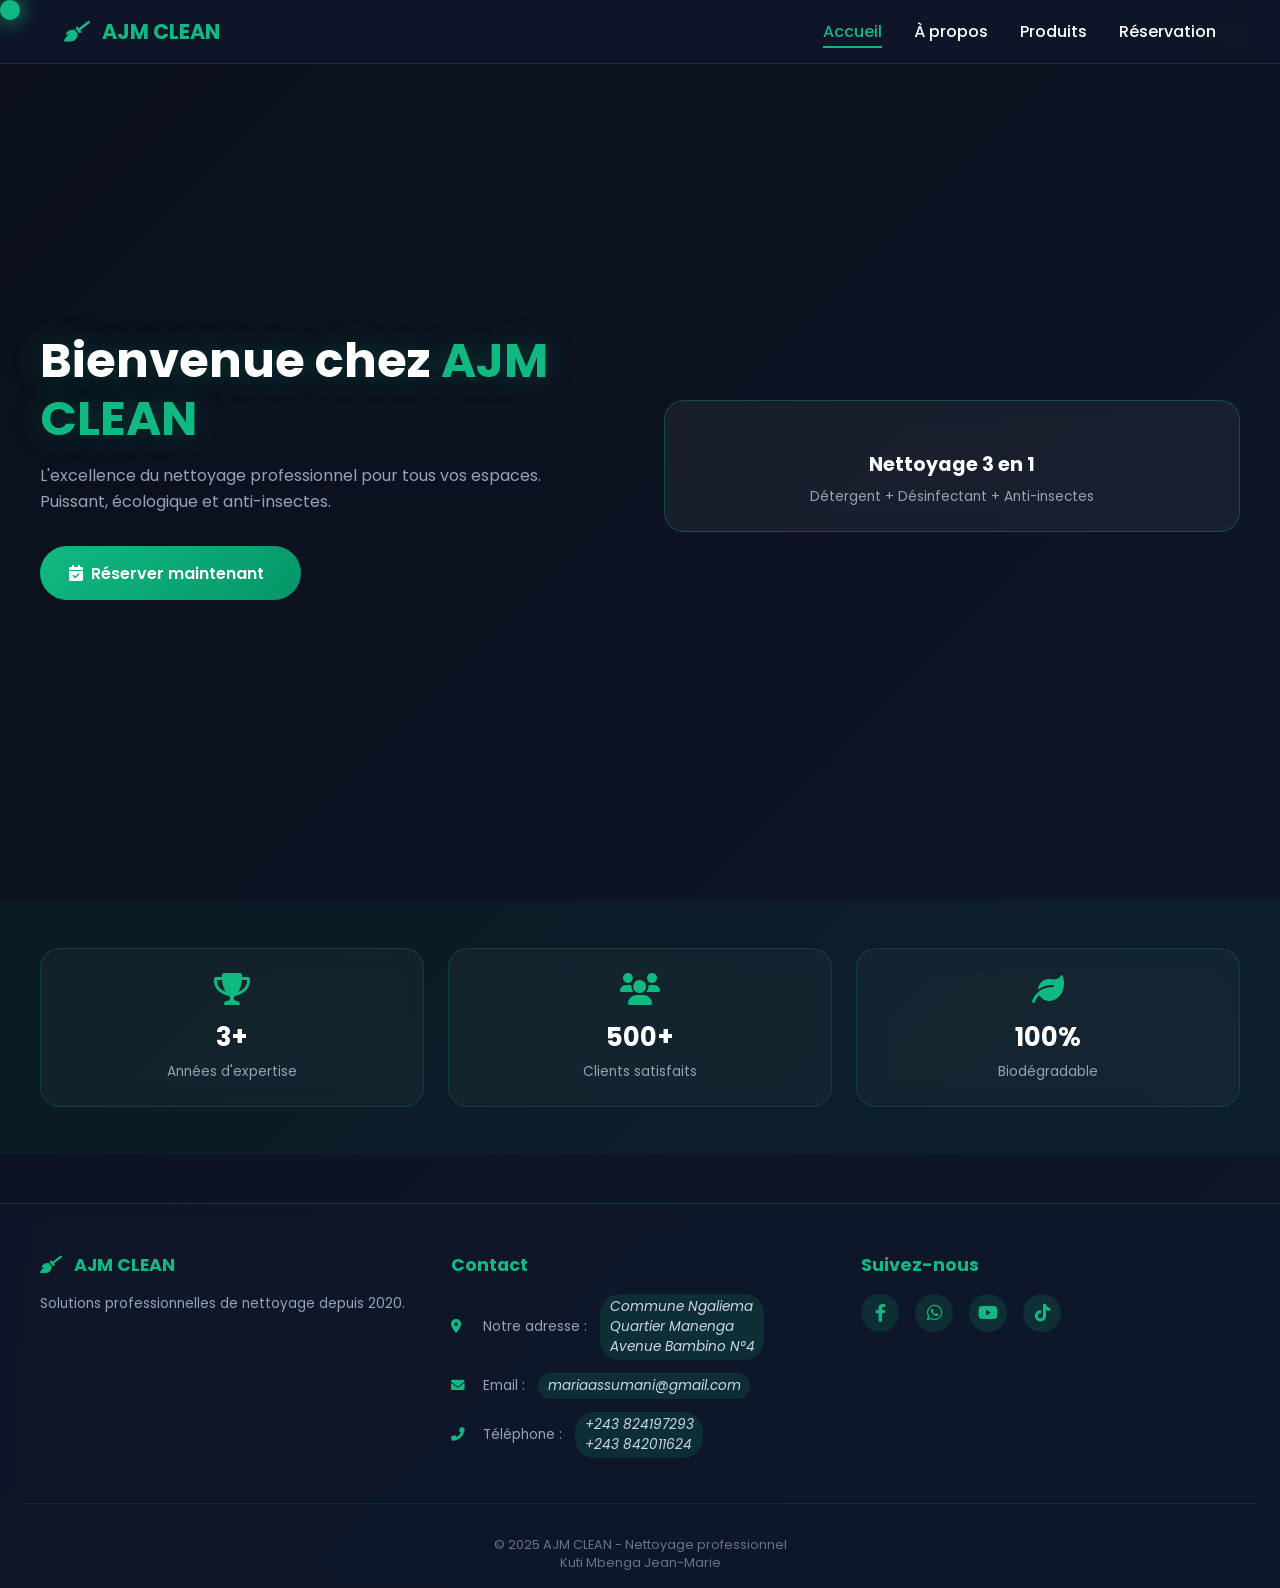
==== index.html @ f4a804fe "Update index.html" ====
<!-- index.html - Page d'accueil -->
<!DOCTYPE html>
<html lang="fr">
<head>
    <meta charset="UTF-8">
    <meta name="viewport" content="width=device-width, initial-scale=1.0">
    <title>AJM CLEAN - Nettoyage professionnel</title>
    <link rel="stylesheet" href="style.css">
    <link href="https://fonts.googleapis.com/css2?family=Poppins:wght@300;400;500;600;700;800&display=swap" rel="stylesheet">
    <link rel="stylesheet" href="https://cdnjs.cloudflare.com/ajax/libs/font-awesome/6.0.0-beta3/css/all.min.css">
</head>
<body>
    <div class="cursor"></div>
    
    <nav class="navbar">
        <div class="nav-container">
            <div class="logo">
                <i class="fas fa-broom"></i>
                <span>AJM CLEAN</span>
            </div>
            <div class="nav-toggle">
                <i class="fas fa-bars"></i>
            </div>
            <ul class="nav-menu">
                <li><a href="index.html" class="nav-link active">Accueil</a></li>
                <li><a href="about.html" class="nav-link">À propos</a></li>
                <li><a href="products.html" class="nav-link">Produits</a></li>
                <li><a href="reservation.html" class="nav-link">Réservation</a></li>
            </ul>
        </div>
    </nav>

    <main>
        <section class="hero">
            <div class="hero-content">
                <div class="hero-text">
                    <h1 class="glow-text">Bienvenue chez <span class="highlight">AJM CLEAN</span></h1>
                    <p>L'excellence du nettoyage professionnel pour tous vos espaces. <br>Puissant, écologique et anti-insectes.</p>
                    <a href="reservation.html" class="btn-primary">
                        <i class="fas fa-calendar-check"></i> Réserver maintenant
                        <span class="btn-overlay"></span>
                    </a>
                </div>
                <div class="hero-image">
                    <div class="floating-card">
                        <i class="fas fa-spray-can-sparkle"></i>
                        <h3>Nettoyage 3 en 1</h3>
                        <p>Détergent + Désinfectant + Anti-insectes</p>
                    </div>
                </div>
            </div>
        </section>

        <section class="stats-section">
            <div class="stats-container">
                <div class="stat-card">
                    <i class="fas fa-trophy"></i>
                    <h3>3+</h3>
                    <p>Années d'expertise</p>
                </div>
                <div class="stat-card">
                    <i class="fas fa-users"></i>
                    <h3>500+</h3>
                    <p>Clients satisfaits</p>
                </div>
                <div class="stat-card">
                    <i class="fas fa-leaf"></i>
                    <h3>100%</h3>
                    <p>Biodégradable</p>
                </div>
            </div>
        </section>
    </main>

    <footer class="footer">
        <div class="footer-container">
            <div class="footer-col">
                <h4><i class="fas fa-broom"></i> AJM CLEAN</h4>
                <p>Solutions professionnelles de nettoyage depuis 2020.</p>
            </div>
            <div class="footer-col">
                <h4>Contact</h4>
                <ul class="footer-contact">
                    <li><i class="fas fa-map-marker-alt"></i> <span class="placeholder-data">Notre adresse : </span><span class="editable-placeholder">Commune Ngaliema <br> Quartier Manenga <br> Avenue Bambino N°4</span></li>
                    <li><i class="fas fa-envelope"></i> <span class="placeholder-data">Email : </span><span class="editable-placeholder">mariaassumani@gmail.com</span></li>
                    <li><i class="fas fa-phone-alt"></i> <span class="placeholder-data">Téléphone : </span><span class="editable-placeholder"> +243 824197293 <br> +243 842011624</span></li>
                </ul>
            </div>
            <div class="footer-col">
                <h4>Suivez-nous</h4>
                <div class="social-links">
                    <a href="#" class="social-icon"><i class="fab fa-facebook-f"></i></a>
                    <a href="#" class="social-icon"><i class="fab fa-whatsapp"></i></a>
                    <a href="#" class="social-icon"><i class="fab fa-youtube"></i></a>
                    <a href="#" class="social-icon"><i class="fab fa-tiktok"></i></a>
                </div>
                <div class="social-placeholder-note"></div>
            </div>
        </div>
        <div class="footer-bottom">
            <p>&copy; 2025 AJM CLEAN - Nettoyage professionnel</p>
            <p> Kuti Mbenga Jean-Marie</p>
        </div>
    </footer>

    <!--<script src="script.js">--->
    <script>
    // MENU HAMBURGER RESPONSIVE
    const mobileBtn = document.getElementById('mobile-menu');
    const navMenu = document.getElementById('nav-menu');

    if (mobileBtn && navMenu) {
        mobileBtn.addEventListener('click', () => {
            navMenu.classList.toggle('active');
            
            const icon = mobileBtn.querySelector('i');
            if (navMenu.classList.contains('active')) {
                icon.classList.remove('fa-bars');
                icon.classList.add('fa-times');
            } else {
                icon.classList.remove('fa-times');
                icon.classList.add('fa-bars');
            }
        });

        // Fermer le menu quand on clique sur un lien
        const navLinks = document.querySelectorAll('.nav-link');
        navLinks.forEach(link => {
            link.addEventListener('click', () => {
                navMenu.classList.remove('active');
                const icon = mobileBtn.querySelector('i');
                icon.classList.remove('fa-times');
                icon.classList.add('fa-bars');
            });
        });
    }
    </script>
</body>
</html>
---- style.css ----
/* style.css - Version COMPLÈTEMENT RESPONSIVE */
* {
    margin: 0;
    padding: 0;
    box-sizing: border-box;
}

body {
    font-family: 'Poppins', sans-serif;
    background: linear-gradient(135deg, #0a0f1a 0%, #0f172a 100%);
    color: #fff;
    overflow-x: hidden;
}

/* Curseur personnalisé - désactivé sur mobile pour éviter les bugs */
@media (min-width: 768px) {
    .cursor {
        width: 20px;
        height: 20px;
        background: #10b981;
        border-radius: 50%;
        position: fixed;
        pointer-events: none;
        z-index: 9999;
        transition: transform 0.1s;
        box-shadow: 0 0 20px #10b981;
    }
}

/* ========== NAVIGATION RESPONSIVE ========== */
.navbar {
    position: fixed;
    top: 0;
    width: 100%;
    background: rgba(15, 23, 42, 0.95);
    backdrop-filter: blur(10px);
    z-index: 1000;
    padding: 1rem 0;
    border-bottom: 1px solid rgba(16, 185, 129, 0.2);
}

.nav-container {
    max-width: 1200px;
    margin: 0 auto;
    display: flex;
    justify-content: space-between;
    align-items: center;
    padding: 0 1.5rem;
}

.logo {
    font-size: 1.3rem;
    font-weight: 700;
    color: #10b981;
}

.logo i {
    margin-right: 0.5rem;
}

.nav-menu {
    display: flex;
    gap: 2rem;
    list-style: none;
    transition: all 0.3s ease;
}

.nav-link {
    color: #fff;
    text-decoration: none;
    font-weight: 500;
    transition: color 0.3s;
    position: relative;
    font-size: 1rem;
}

.nav-link::after {
    content: '';
    position: absolute;
    bottom: -5px;
    left: 0;
    width: 0;
    height: 2px;
    background: #10b981;
    transition: width 0.3s;
}

.nav-link:hover::after,
.nav-link.active::after {
    width: 100%;
}

.nav-link:hover,
.nav-link.active {
    color: #10b981;
}

.nav-toggle {
    display: none;
    font-size: 1.5rem;
    cursor: pointer;
    color: #fff;
    background: transparent;
    border: none;
}

/* Menu mobile */
@media (max-width: 768px) {
    .nav-toggle {
        display: block;
    }
    
    .nav-menu {
        position: fixed;
        left: -100%;
        top: 70px;
        flex-direction: column;
        background: rgba(15, 23, 42, 0.98);
        backdrop-filter: blur(20px);
        width: 100%;
        text-align: center;
        transition: 0.3s;
        padding: 2rem 0;
        gap: 1.5rem;
        border-bottom: 1px solid rgba(16, 185, 129, 0.2);
    }
    
    .nav-menu.active {
        left: 0;
    }
}

/* ========== HERO SECTION RESPONSIVE ========== */
.hero {
    min-height: 100vh;
    display: flex;
    align-items: center;
    justify-content: center;
    padding: 6rem 1.5rem 4rem;
    position: relative;
}

.hero-content {
    max-width: 1200px;
    display: grid;
    grid-template-columns: 1fr 1fr;
    gap: 3rem;
    align-items: center;
    width: 100%;
}

.hero-text h1 {
    font-size: 3rem;
    margin-bottom: 1rem;
    line-height: 1.2;
}

.glow-text {
    text-shadow: 0 0 30px rgba(16, 185, 129, 0.3);
}

.highlight {
    color: #10b981;
}

.hero-text p {
    font-size: 1rem;
    color: #94a3b8;
    margin-bottom: 2rem;
    line-height: 1.6;
}

.btn-primary {
    display: inline-flex;
    align-items: center;
    gap: 0.5rem;
    background: linear-gradient(135deg, #10b981, #059669);
    color: #fff;
    padding: 0.9rem 1.8rem;
    border-radius: 50px;
    text-decoration: none;
    font-weight: 600;
    transition: transform 0.3s;
    font-size: 1rem;
}

.btn-primary:hover {
    transform: translateY(-3px);
}

.floating-card {
    background: rgba(255, 255, 255, 0.05);
    backdrop-filter: blur(10px);
    border-radius: 20px;
    padding: 1.5rem;
    text-align: center;
    border: 1px solid rgba(16, 185, 129, 0.3);
    animation: float 3s ease-in-out infinite;
}

.floating-card i {
    font-size: 2.5rem;
    color: #10b981;
    margin-bottom: 1rem;
}

.floating-card h3 {
    font-size: 1.2rem;
    margin-bottom: 0.5rem;
}

.floating-card p {
    font-size: 0.85rem;
    color: #94a3b8;
}

@keyframes float {
    0%, 100% { transform: translateY(0); }
    50% { transform: translateY(-15px); }
}

/* Responsive Hero */
@media (max-width: 968px) {
    .hero-content {
        grid-template-columns: 1fr;
        gap: 2rem;
        text-align: center;
    }
    
    .hero-text h1 {
        font-size: 2.2rem;
    }
    
    .btn-primary {
        justify-content: center;
    }
    
    .floating-card {
        max-width: 300px;
        margin: 0 auto;
    }
}

@media (max-width: 480px) {
    .hero-text h1 {
        font-size: 1.8rem;
    }
    
    .hero {
        padding: 5rem 1rem 3rem;
    }
}

/* ========== STATS SECTION RESPONSIVE ========== */
.stats-section {
    padding: 3rem 1.5rem;
    background: rgba(16, 185, 129, 0.05);
}

.stats-container {
    max-width: 1200px;
    margin: 0 auto;
    display: grid;
    grid-template-columns: repeat(auto-fit, minmax(200px, 1fr));
    gap: 1.5rem;
}

.stat-card {
    text-align: center;
    padding: 1.5rem;
    background: rgba(255, 255, 255, 0.03);
    border-radius: 20px;
    backdrop-filter: blur(10px);
    border: 1px solid rgba(16, 185, 129, 0.2);
    transition: transform 0.3s;
}

.stat-card:hover {
    transform: translateY(-5px);
    border-color: #10b981;
}

.stat-card i {
    font-size: 2rem;
    color: #10b981;
    margin-bottom: 0.8rem;
}

.stat-card h3 {
    font-size: 1.6rem;
    margin-bottom: 0.3rem;
}

.stat-card p {
    font-size: 0.85rem;
    color: #94a3b8;
}

@media (max-width: 640px) {
    .stats-container {
        grid-template-columns: 1fr;
        gap: 1rem;
    }
}

/* ========== ABOUT PAGE RESPONSIVE ========== */
.about-section {
    padding: 7rem 1.5rem 4rem;
}

.about-container {
    max-width: 1200px;
    margin: 0 auto;
}

.about-header {
    text-align: center;
    margin-bottom: 3rem;
}

.about-header h1 {
    font-size: 2.2rem;
    margin-bottom: 0.8rem;
}

.about-header p {
    color: #94a3b8;
}

.about-grid {
    display: grid;
    grid-template-columns: repeat(auto-fit, minmax(280px, 1fr));
    gap: 1.5rem;
    margin-bottom: 2.5rem;
}

.about-card {
    background: rgba(255, 255, 255, 0.03);
    backdrop-filter: blur(10px);
    border-radius: 20px;
    padding: 1.8rem;
    text-align: center;
    border: 1px solid rgba(16, 185, 129, 0.2);
    transition: all 0.3s;
}

.about-card:hover {
    transform: translateY(-5px);
    border-color: #10b981;
}

.about-card i {
    font-size: 2rem;
    color: #10b981;
    margin-bottom: 1rem;
}

.about-card h3 {
    margin-bottom: 0.8rem;
    font-size: 1.2rem;
}

.about-card p {
    font-size: 0.9rem;
    color: #94a3b8;
    line-height: 1.5;
}

.insect-highlight {
    color: #f59e0b;
}

.about-features {
    display: flex;
    flex-wrap: wrap;
    justify-content: center;
    gap: 1rem;
    margin-top: 1.5rem;
}

.feature-item {
    display: flex;
    align-items: center;
    gap: 0.5rem;
    background: rgba(16, 185, 129, 0.1);
    padding: 0.5rem 1rem;
    border-radius: 50px;
    font-size: 0.85rem;
}

.feature-item i {
    color: #10b981;
}

@media (max-width: 768px) {
    .about-header h1 {
        font-size: 1.8rem;
    }
    
    .about-card {
        padding: 1.5rem;
    }
}

/* ========== PRODUCTS PAGE RESPONSIVE ========== */
.products-section {
    padding: 7rem 1.5rem 4rem;
}

.products-header {
    text-align: center;
    margin-bottom: 3rem;
}

.products-header h1 {
    font-size: 2.2rem;
    margin-bottom: 0.8rem;
}

.products-header p {
    color: #94a3b8;
}

.products-grid {
    max-width: 1200px;
    margin: 0 auto;
    display: grid;
    grid-template-columns: repeat(auto-fit, minmax(280px, 1fr));
    gap: 1.8rem;
}

.product-card {
    background: rgba(255, 255, 255, 0.03);
    backdrop-filter: blur(10px);
    border-radius: 20px;
    overflow: hidden;
    transition: all 0.3s;
    border: 1px solid rgba(16, 185, 129, 0.2);
}

.product-card:hover {
    transform: translateY(-5px);
    border-color: #10b981;
    box-shadow: 0 20px 40px rgba(16, 185, 129, 0.15);
}

.product-image {
    height: 180px;
    background: linear-gradient(135deg, #10b981, #059669);
    display: flex;
    align-items: center;
    justify-content: center;
    position: relative;
}

.product-badge {
    position: absolute;
    top: 0.8rem;
    right: 0.8rem;
    background: rgba(0, 0, 0, 0.7);
    padding: 0.2rem 0.7rem;
    border-radius: 50px;
    font-size: 0.7rem;
}

.product-icon {
    font-size: 3rem;
    color: #fff;
}

.product-info {
    padding: 1.3rem;
}

.product-info h3 {
    margin-bottom: 0.5rem;
    font-size: 1.2rem;
}

.product-info p {
    color: #94a3b8;
    margin-bottom: 0.8rem;
    font-size: 0.85rem;
    line-height: 1.5;
}

.product-price {
    font-size: 1.3rem;
    font-weight: 700;
    color: #10b981;
    margin-bottom: 1rem;
}

.product-price span {
    font-size: 0.8rem;
    color: #94a3b8;
}

.btn-small {
    display: inline-block;
    background: transparent;
    border: 2px solid #10b981;
    color: #10b981;
    padding: 0.4rem 1.2rem;
    border-radius: 50px;
    text-decoration: none;
    transition: all 0.3s;
    font-size: 0.85rem;
}

.btn-small:hover {
    background: #10b981;
    color: #fff;
}

@media (max-width: 640px) {
    .products-grid {
        grid-template-columns: 1fr;
        gap: 1.5rem;
    }
    
    .products-header h1 {
        font-size: 1.8rem;
    }
}

/* ========== RESERVATION PAGE RESPONSIVE ========== */
.reservation-section {
    padding: 7rem 1.5rem 4rem;
}

.reservation-container {
    max-width: 700px;
    margin: 0 auto;
    background: rgba(255, 255, 255, 0.03);
    backdrop-filter: blur(10px);
    border-radius: 25px;
    padding: 2rem;
    border: 1px solid rgba(16, 185, 129, 0.2);
}

.reservation-header {
    text-align: center;
    margin-bottom: 1.8rem;
}

.reservation-header h1 {
    font-size: 1.8rem;
    margin-bottom: 0.5rem;
}

.reservation-header p {
    color: #94a3b8;
    font-size: 0.9rem;
}

.reservation-form {
    display: flex;
    flex-direction: column;
    gap: 1.2rem;
}

.form-row {
    display: flex;
    gap: 1rem;
    flex-wrap: wrap;
}

.form-row .form-group {
    flex: 1;
    min-width: 150px;
}

.form-group {
    display: flex;
    flex-direction: column;
    gap: 0.5rem;
}

.form-group label {
    font-size: 0.9rem;
    font-weight: 500;
    color: #e2e8f0;
}

.form-group label i {
    color: #10b981;
    margin-right: 0.5rem;
}

.form-group input,
.form-group select {
    background: rgba(255, 255, 255, 0.05);
    border: 1px solid rgba(16, 185, 129, 0.3);
    border-radius: 12px;
    padding: 0.8rem 1rem;
    color: #fff;
    font-family: 'Poppins', sans-serif;
    font-size: 0.9rem;
    transition: all 0.3s;
}

.form-group input:focus,
.form-group select:focus {
    outline: none;
    border-color: #10b981;
    background: rgba(255, 255, 255, 0.08);
}

.form-group input::placeholder {
    color: #64748b;
}

.btn-submit {
    background: linear-gradient(135deg, #10b981, #059669);
    color: #fff;
    border: none;
    padding: 1rem;
    border-radius: 12px;
    font-size: 1rem;
    font-weight: 600;
    cursor: pointer;
    transition: all 0.3s;
    margin-top: 0.5rem;
}

.btn-submit:hover {
    transform: translateY(-2px);
    box-shadow: 0 5px 20px rgba(16, 185, 129, 0.3);
}

.success-message {
    background: rgba(16, 185, 129, 0.15);
    border: 1px solid #10b981;
    color: #10b981;
    padding: 1rem;
    border-radius: 12px;
    margin-bottom: 1.5rem;
    text-align: center;
    font-size: 0.9rem;
    display: none;
}

@media (max-width: 640px) {
    .reservation-container {
        padding: 1.5rem;
    }
    
    .reservation-header h1 {
        font-size: 1.5rem;
    }
    
    .form-row {
        flex-direction: column;
        gap: 1rem;
    }
}

/* ========== FOOTER RESPONSIVE ========== */
.footer {
    background: rgba(15, 23, 42, 0.95);
    backdrop-filter: blur(10px);
    padding: 3rem 1.5rem 1rem;
    margin-top: 3rem;
    border-top: 1px solid rgba(16, 185, 129, 0.2);
}

.footer-container {
    max-width: 1200px;
    margin: 0 auto;
    display: grid;
    grid-template-columns: repeat(auto-fit, minmax(250px, 1fr));
    gap: 2rem;
}

.footer-col h4 {
    font-size: 1.1rem;
    margin-bottom: 1rem;
    color: #10b981;
}

.footer-col h4 i {
    margin-right: 0.5rem;
}

.footer-col p {
    color: #94a3b8;
    font-size: 0.85rem;
    line-height: 1.5;
}

.footer-contact {
    list-style: none;
}

.footer-contact li {
    display: flex;
    align-items: center;
    gap: 0.8rem;
    margin-bottom: 0.8rem;
    color: #94a3b8;
    font-size: 0.85rem;
    flex-wrap: wrap;
}

.footer-contact i {
    color: #10b981;
    width: 20px;
}

.editable-placeholder {
    background: rgba(16, 185, 129, 0.15);
    padding: 0.2rem 0.6rem;
    border-radius: 20px;
    font-style: italic;
    color: #cbd5e1;
}

.social-links {
    display: flex;
    gap: 1rem;
    flex-wrap: wrap;
}

.social-icon {
    width: 38px;
    height: 38px;
    background: rgba(16, 185, 129, 0.15);
    border-radius: 50%;
    display: flex;
    align-items: center;
    justify-content: center;
    color: #10b981;
    text-decoration: none;
    transition: all 0.3s;
    font-size: 1.1rem;
}

.social-icon:hover {
    background: #10b981;
    color: #fff;
    transform: translateY(-3px);
}

.social-placeholder-note {
    font-size: 0.7rem;
    color: #64748b;
    margin-top: 0.8rem;
}

.footer-bottom {
    text-align: center;
    padding-top: 2rem;
    margin-top: 2rem;
    border-top: 1px solid rgba(16, 185, 129, 0.15);
    font-size: 0.8rem;
    color: #64748b;
}

@media (max-width: 768px) {
    .footer-container {
        grid-template-columns: 1fr;
        text-align: center;
    }
    
    .footer-contact li {
        justify-content: center;
    }
    
    .social-links {
        justify-content: center;
    }
}

/* ========== ANIMATIONS GLOBALES ========== */
@keyframes fadeInUp {
    from {
        opacity: 0;
        transform: translateY(30px);
    }
    to {
        opacity: 1;
        transform: translateY(0);
    }
}

.hero-content,
.about-card,
.product-card,
.stat-card {
    animation: fadeInUp 0.6s ease-out;
}
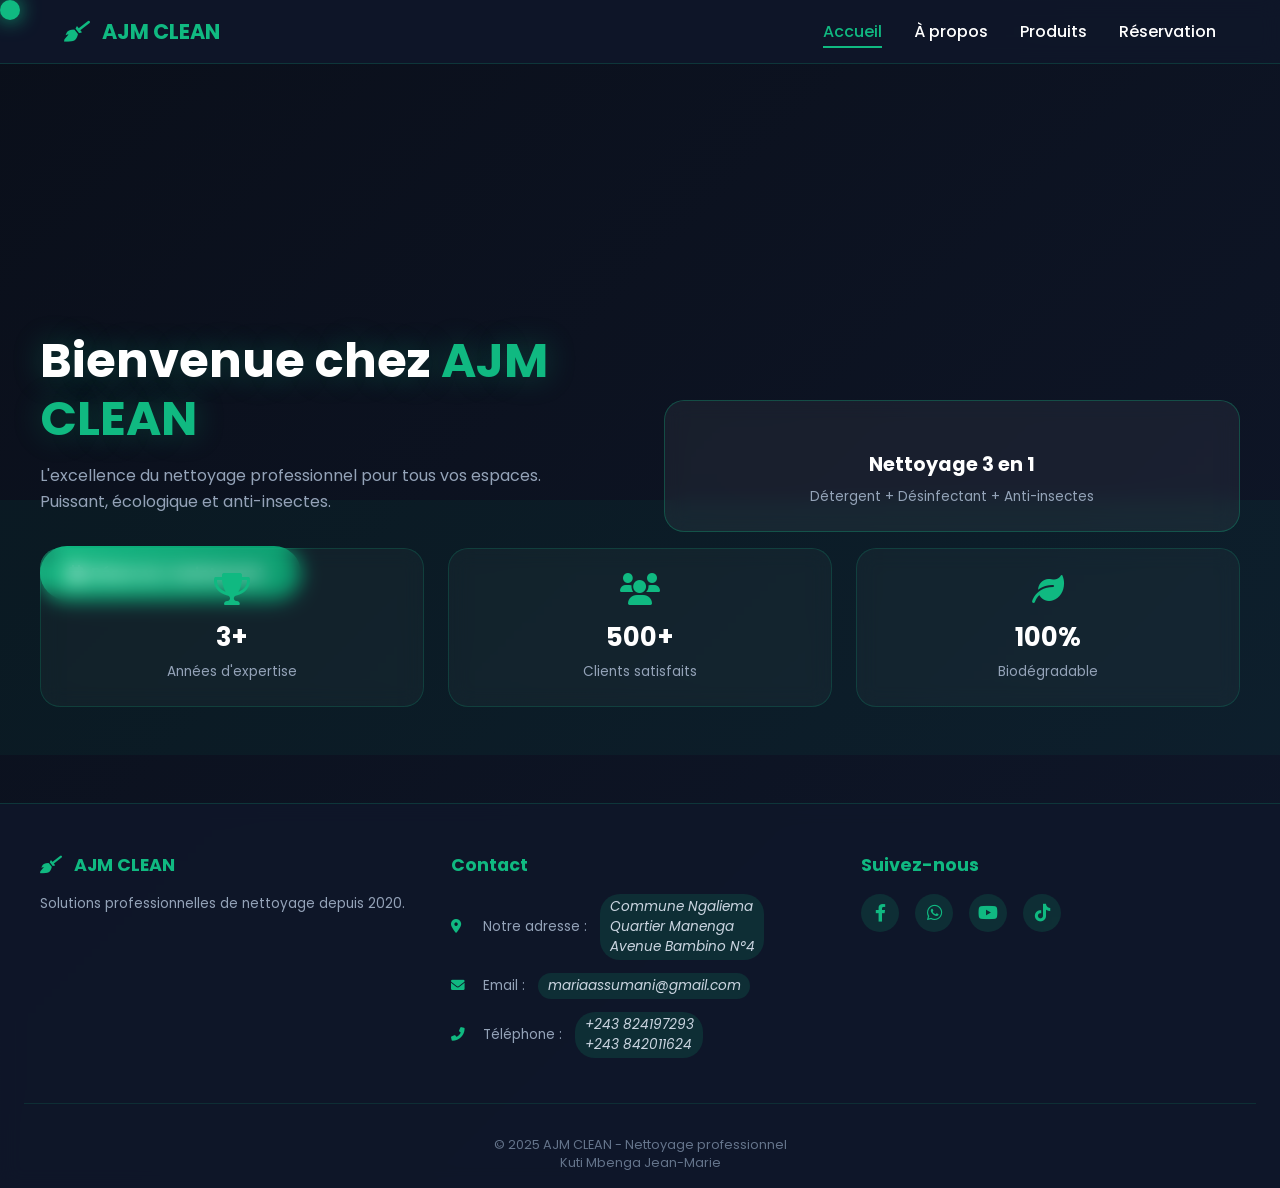
==== commit de2b30d6: "introduction des images" ====
--- a/index.html
+++ b/index.html
@@ -10,46 +10,48 @@
     <link rel="stylesheet" href="https://cdnjs.cloudflare.com/ajax/libs/font-awesome/6.0.0-beta3/css/all.min.css">
 </head>
 <body>
-    <div class="cursor"></div>
-    
-    <nav class="navbar">
-        <div class="nav-container">
-            <div class="logo">
-                <i class="fas fa-broom"></i>
-                <span>AJM CLEAN</span>
+    <div class="accueil">
+        <div class="cursor"></div>
+        
+        <nav class="navbar">
+            <div class="nav-container">
+                <div class="logo">
+                    <i class="fas fa-broom"></i>
+                    <span>AJM CLEAN</span>
+                </div>
+                <div class="nav-toggle" id="mobile-menu">
+                    <i class="fas fa-bars"></i>
+                </div>
+                <ul class="nav-menu" id="nav-menu">
+                    <li><a href="index.html" class="nav-link active">Accueil</a></li>
+                    <li><a href="apropos.html" class="nav-link">À propos</a></li>
+                    <li><a href="produit.html" class="nav-link">Produits</a></li>
+                    <li><a href="reservation.html" class="nav-link">Réservation</a></li>
+                </ul>
             </div>
-            <div class="nav-toggle">
-                <i class="fas fa-bars"></i>
-            </div>
-            <ul class="nav-menu">
-                <li><a href="index.html" class="nav-link active">Accueil</a></li>
-                <li><a href="about.html" class="nav-link">À propos</a></li>
-                <li><a href="products.html" class="nav-link">Produits</a></li>
-                <li><a href="reservation.html" class="nav-link">Réservation</a></li>
-            </ul>
-        </div>
-    </nav>
+        </nav>
 
-    <main>
-        <section class="hero">
-            <div class="hero-content">
-                <div class="hero-text">
-                    <h1 class="glow-text">Bienvenue chez <span class="highlight">AJM CLEAN</span></h1>
-                    <p>L'excellence du nettoyage professionnel pour tous vos espaces. <br>Puissant, écologique et anti-insectes.</p>
-                    <a href="reservation.html" class="btn-primary">
-                        <i class="fas fa-calendar-check"></i> Réserver maintenant
-                        <span class="btn-overlay"></span>
-                    </a>
-                </div>
-                <div class="hero-image">
-                    <div class="floating-card">
-                        <i class="fas fa-spray-can-sparkle"></i>
-                        <h3>Nettoyage 3 en 1</h3>
-                        <p>Détergent + Désinfectant + Anti-insectes</p>
+        <main>
+            <section class="hero">
+                <div class="hero-content">
+                    <div class="hero-text">
+                        <h1 class="glow-text">Bienvenue chez <span class="highlight">AJM CLEAN</span></h1>
+                        <p>L'excellence du nettoyage professionnel pour tous vos espaces. <br>Puissant, écologique et anti-insectes.</p>
+                        <a href="reservation.html" class="btn-primary">
+                            <i class="fas fa-calendar-check"></i> Réserver maintenant
+                            <span class="btn-overlay"></span>
+                        </a>
+                    </div>
+                    <div class="hero-image">
+                        <div class="floating-card">
+                            <i class="fas fa-spray-can-sparkle"></i>
+                            <h3>Nettoyage 3 en 1</h3>
+                            <p>Détergent + Désinfectant + Anti-insectes</p>
+                        </div>
                     </div>
                 </div>
-            </div>
-        </section>
+            </section>
+    </div>
 
         <section class="stats-section">
             <div class="stats-container">
--- a/style.css
+++ b/style.css
@@ -789,4 +789,17 @@
 .product-card,
 .stat-card {
     animation: fadeInUp 0.6s ease-out;
+}
+
+.accueil{
+    background-size: cover;
+    background-repeat: no-repeat;
+    background-position: center;
+    height: 500px;
+    animation: changeImageAccueil 10s infinite;
+}
+@keyframes changeImageAccueil{
+    0%{background-image: url(./image/accueil1.jpg);};
+    33%{background-image:url(./image/logo.jpg);};
+    66%{background-image: url(./image/accueil33.jpg);};
 }
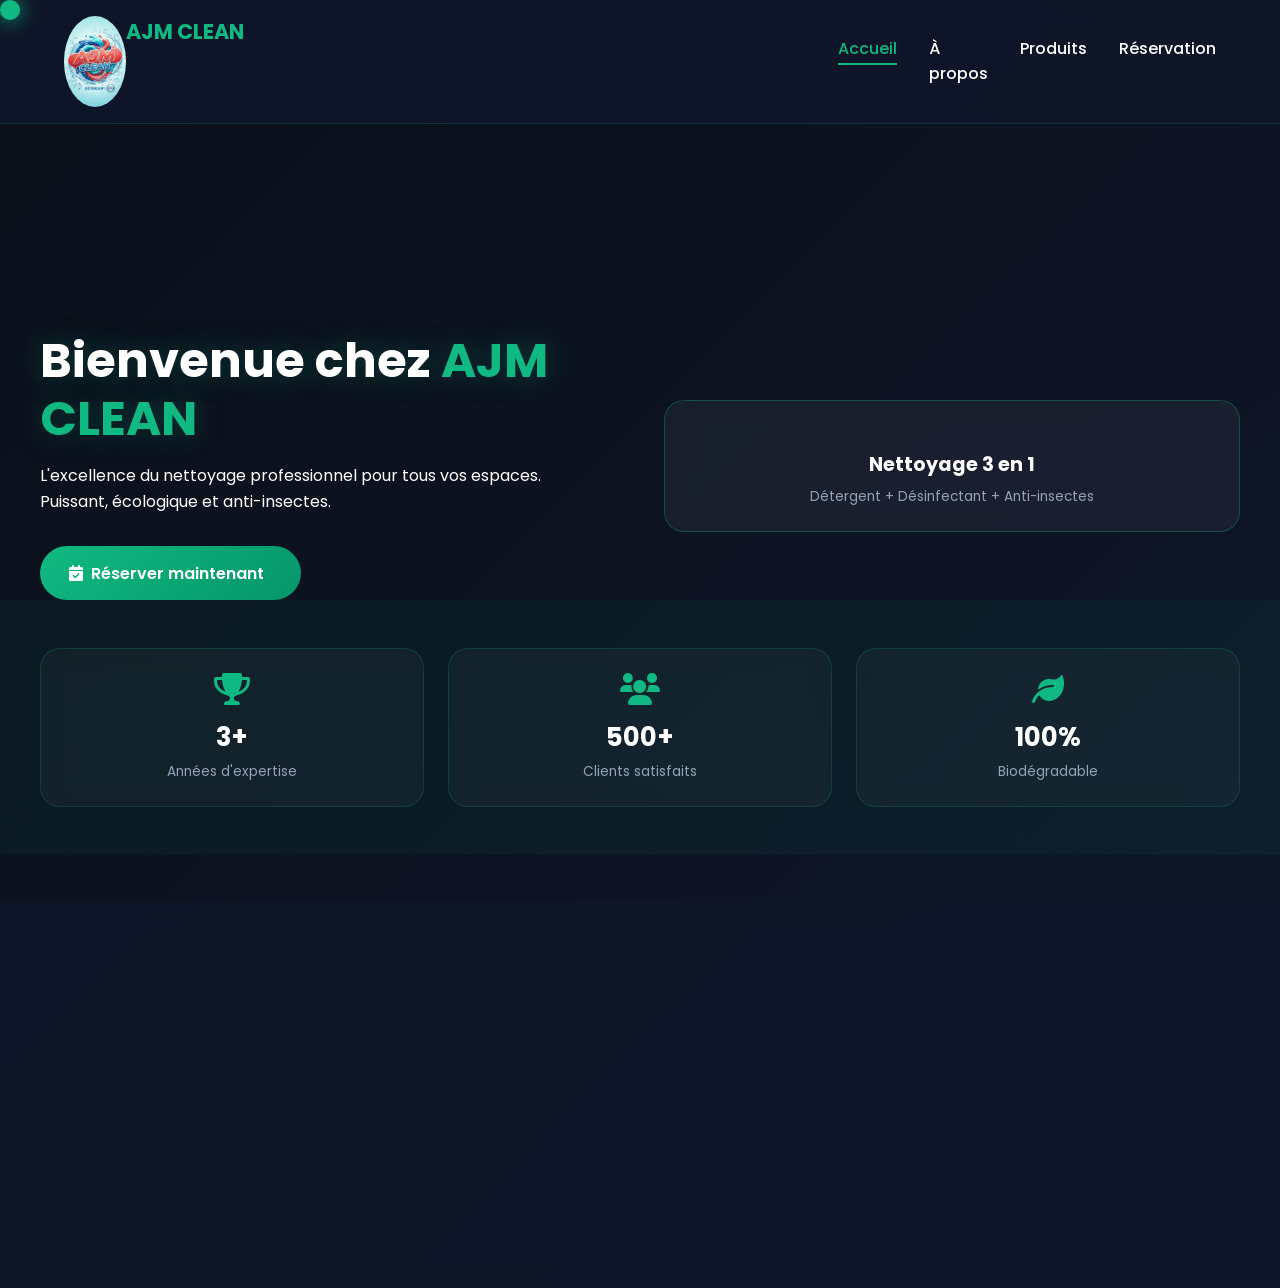
==== commit 69e12c90: "idem" ====
--- a/index.html
+++ b/index.html
@@ -16,8 +16,10 @@
         <nav class="navbar">
             <div class="nav-container">
                 <div class="logo">
-                    <i class="fas fa-broom"></i>
+                    <img src="./image/logo.jpg" alt="logo">
                     <span>AJM CLEAN</span>
+                    <!---<i class="fas fa-broom"></i>
+                    <span>AJM CLEAN</span>--->
                 </div>
                 <div class="nav-toggle" id="mobile-menu">
                     <i class="fas fa-bars"></i>
--- a/style.css
+++ b/style.css
@@ -49,13 +49,19 @@
 }
 
 .logo {
+    display: flex;
     font-size: 1.3rem;
     font-weight: 700;
     color: #10b981;
 }
 
-.logo i {
+/*.logo i {
     margin-right: 0.5rem;
+}*/
+.logo img{
+    width: 8%;
+    height: 8%;
+    border-radius: 50%;
 }
 
 .nav-menu {
@@ -159,13 +165,14 @@
     text-shadow: 0 0 30px rgba(16, 185, 129, 0.3);
 }
 
+
 .highlight {
     color: #10b981;
 }
 
 .hero-text p {
     font-size: 1rem;
-    color: #94a3b8;
+    color: #ffffff;
     margin-bottom: 2rem;
     line-height: 1.6;
 }
@@ -795,11 +802,12 @@
     background-size: cover;
     background-repeat: no-repeat;
     background-position: center;
-    height: 500px;
+    height: 600px;
     animation: changeImageAccueil 10s infinite;
 }
-@keyframes changeImageAccueil{
-    0%{background-image: url(./image/accueil1.jpg);};
-    33%{background-image:url(./image/logo.jpg);};
-    66%{background-image: url(./image/accueil33.jpg);};
+@keyframes changeImageAccueil {
+    0%{background-image: url(./image/535daa6a7424d3cf2576e7a6db50355c.jpg);}
+    33%{background-image: url(./image/accueil1.jpg);}
+    66%{background-image: url(./image/accueil33.jpg);}
+    100%{background-image: url(./image/accueil2.jpg);}
 }
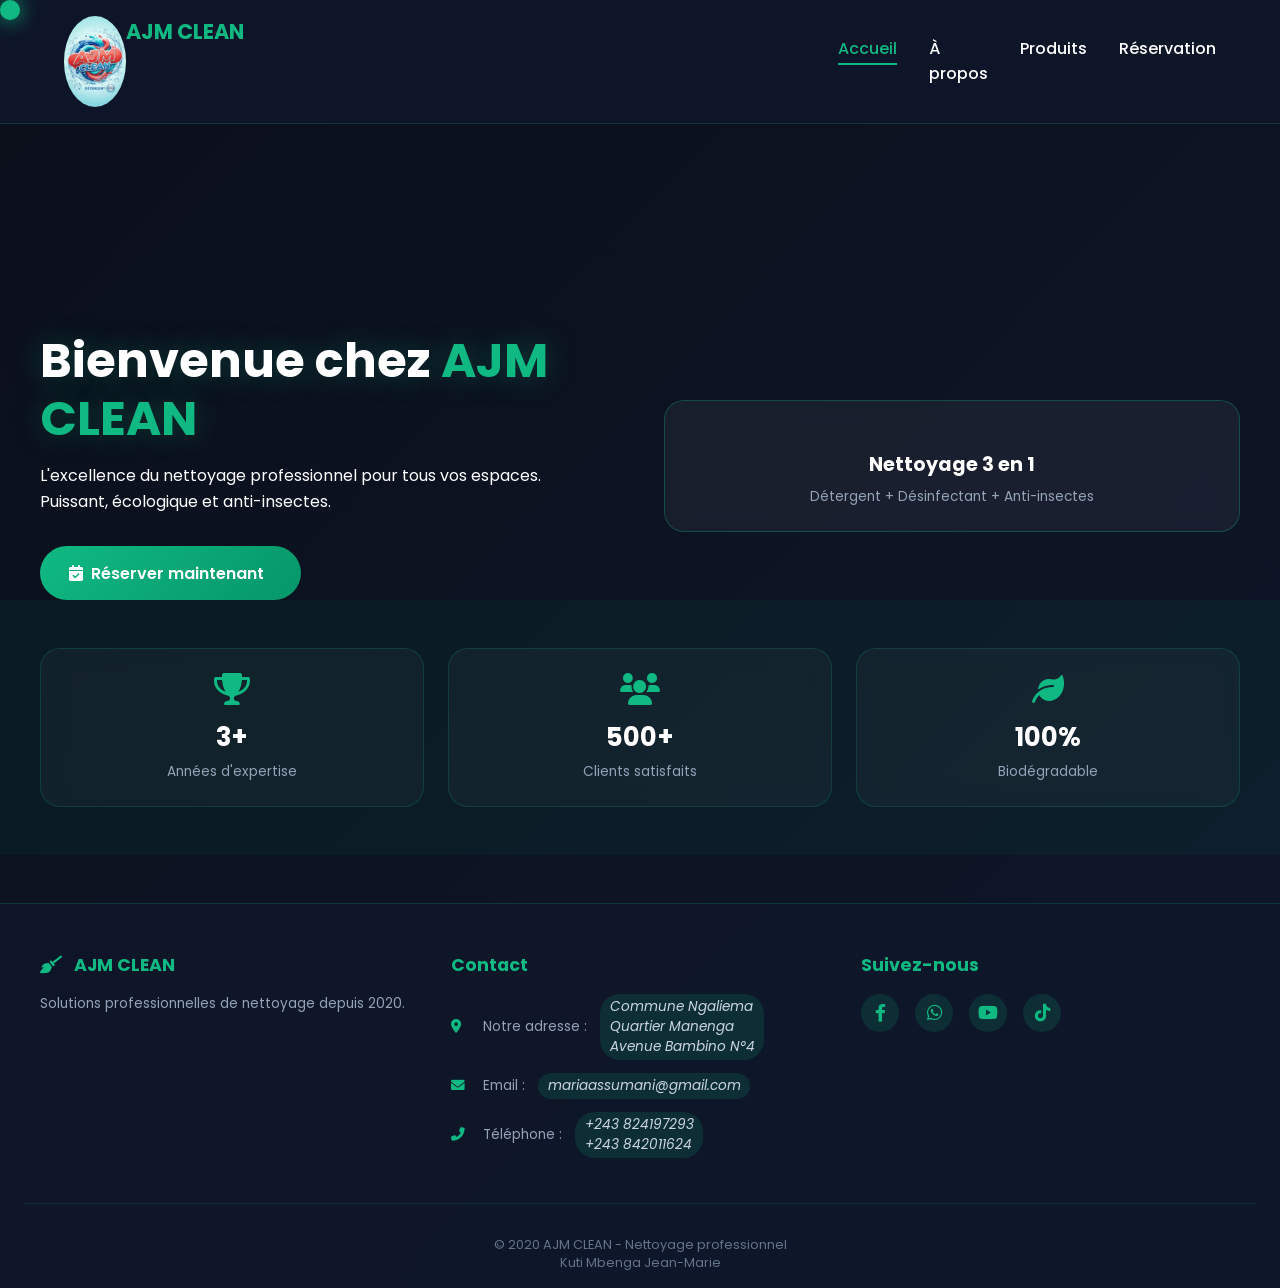
==== commit da2c0e04: "mod" ====
--- a/index.html
+++ b/index.html
@@ -102,7 +102,7 @@
             </div>
         </div>
         <div class="footer-bottom">
-            <p>&copy; 2025 AJM CLEAN - Nettoyage professionnel</p>
+            <p>&copy; 2020 AJM CLEAN - Nettoyage professionnel</p>
             <p> Kuti Mbenga Jean-Marie</p>
         </div>
     </footer>
--- a/style.css
+++ b/style.css
@@ -181,6 +181,7 @@
     display: inline-flex;
     align-items: center;
     gap: 0.5rem;
+    /*border: 3px solid rgb(147, 146, 146);*/
     background: linear-gradient(135deg, #10b981, #059669);
     color: #fff;
     padding: 0.9rem 1.8rem;
@@ -452,7 +453,7 @@
 }
 
 .product-image {
-    height: 180px;
+    height: 60px;
     background: linear-gradient(135deg, #10b981, #059669);
     display: flex;
     align-items: center;
@@ -476,7 +477,12 @@
 }
 
 .product-info {
+    width: 350px;
     padding: 1.3rem;
+}
+.product-info img{
+    width: 100%;
+    height: 300px;
 }
 
 .product-info h3 {
@@ -490,6 +496,7 @@
     font-size: 0.85rem;
     line-height: 1.5;
 }
+
 
 .product-price {
     font-size: 1.3rem;
@@ -806,8 +813,8 @@
     animation: changeImageAccueil 10s infinite;
 }
 @keyframes changeImageAccueil {
-    0%{background-image: url(./image/535daa6a7424d3cf2576e7a6db50355c.jpg);}
+    0%{background-image: url(./image/fd5fcd17970cf90c23e1f7c094b8a59b.jpg);}
     33%{background-image: url(./image/accueil1.jpg);}
     66%{background-image: url(./image/accueil33.jpg);}
-    100%{background-image: url(./image/accueil2.jpg);}
+    100%{background-image: url(./image/1776351941161.png);}
 }
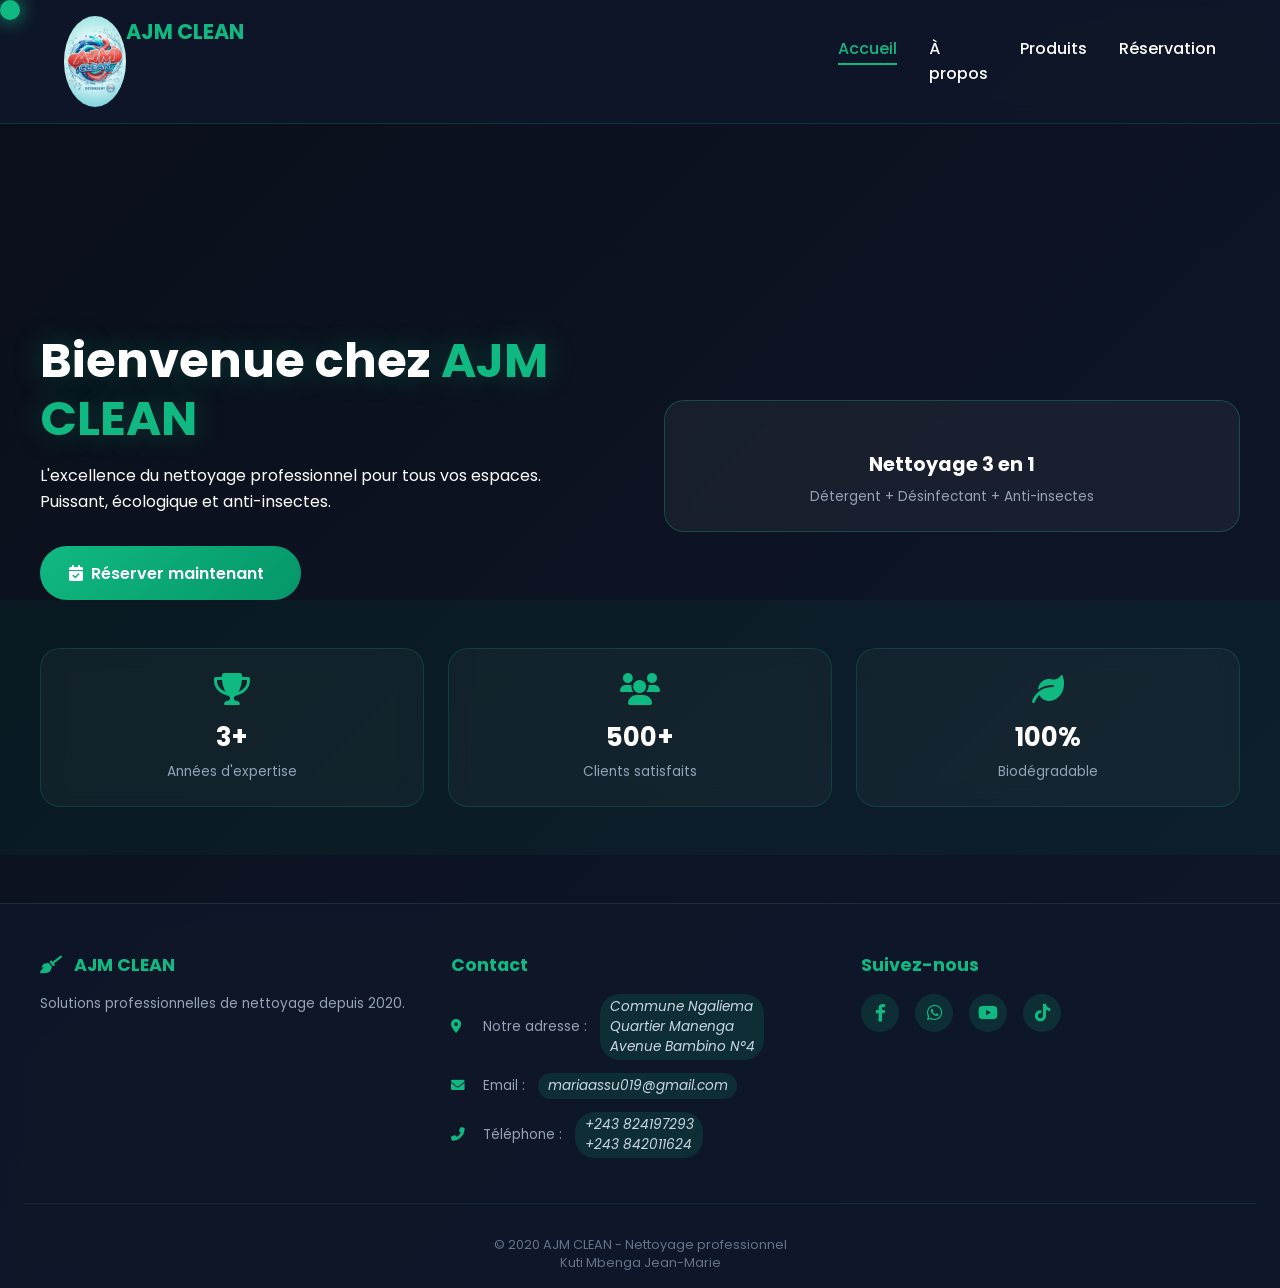
==== commit 958672c6: "mod mail" ====
--- a/index.html
+++ b/index.html
@@ -86,7 +86,7 @@
                 <h4>Contact</h4>
                 <ul class="footer-contact">
                     <li><i class="fas fa-map-marker-alt"></i> <span class="placeholder-data">Notre adresse : </span><span class="editable-placeholder">Commune Ngaliema <br> Quartier Manenga <br> Avenue Bambino N°4</span></li>
-                    <li><i class="fas fa-envelope"></i> <span class="placeholder-data">Email : </span><span class="editable-placeholder">mariaassumani@gmail.com</span></li>
+                    <li><i class="fas fa-envelope"></i> <span class="placeholder-data">Email : </span><span class="editable-placeholder">mariaassu019@gmail.com</span></li>
                     <li><i class="fas fa-phone-alt"></i> <span class="placeholder-data">Téléphone : </span><span class="editable-placeholder"> +243 824197293 <br> +243 842011624</span></li>
                 </ul>
             </div>
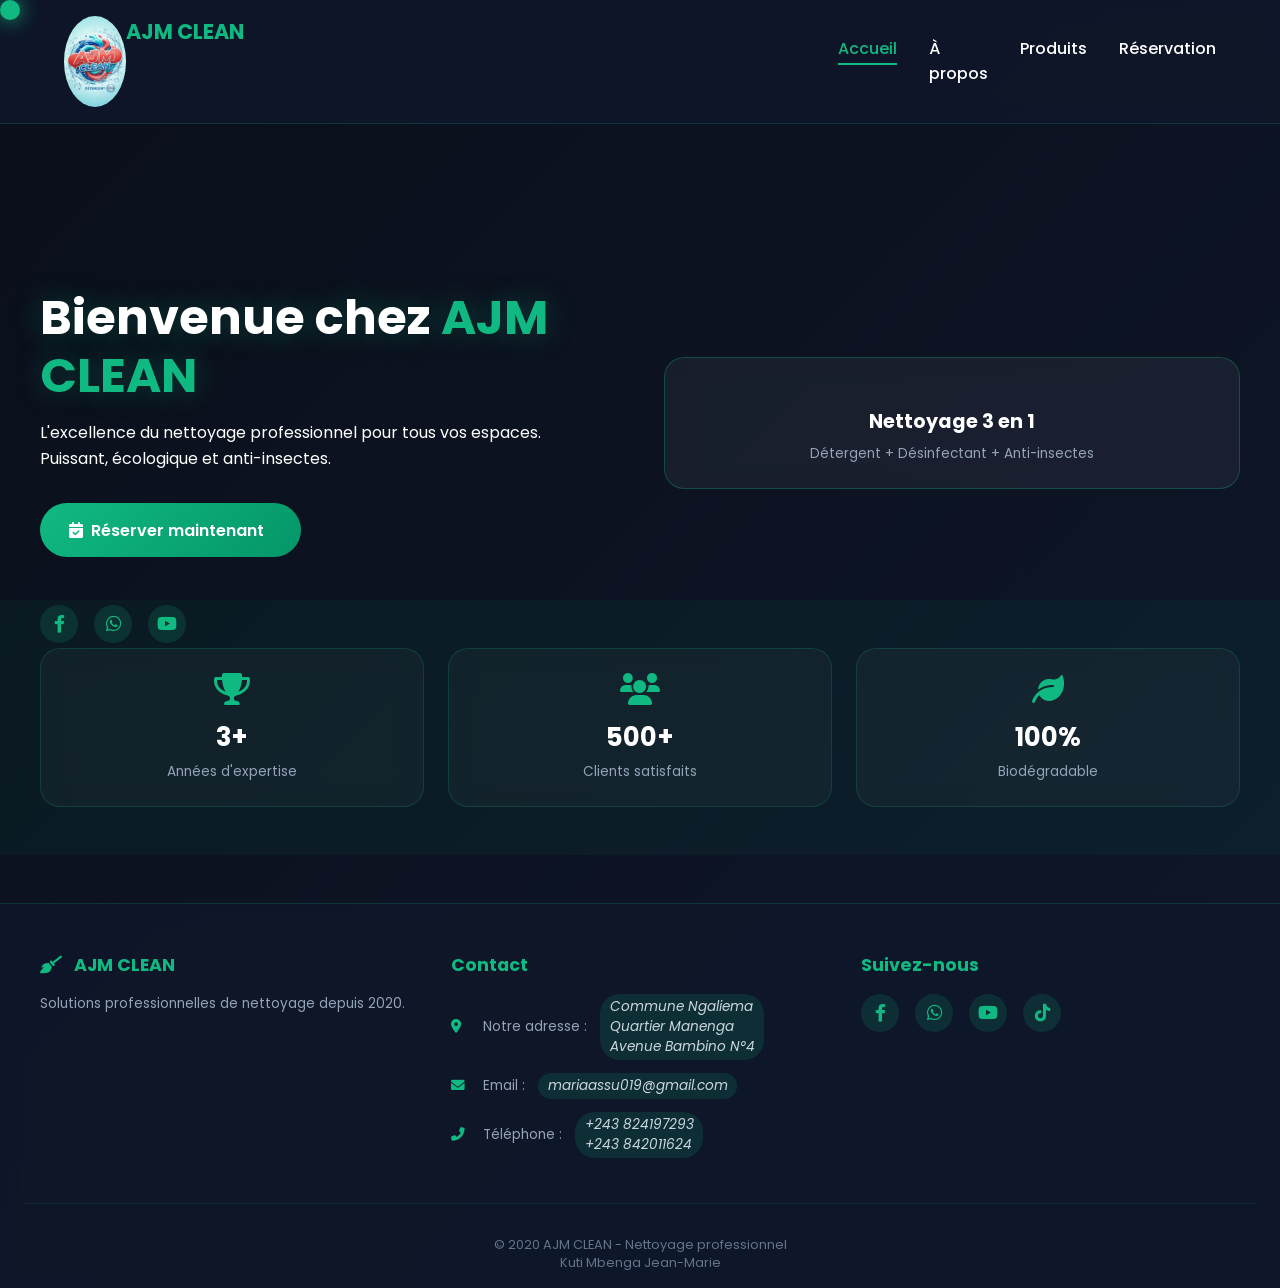
==== commit a7192bd1: "mo" ====
--- a/index.html
+++ b/index.html
@@ -50,6 +50,12 @@
                             <h3>Nettoyage 3 en 1</h3>
                             <p>Détergent + Désinfectant + Anti-insectes</p>
                         </div>
+                    </div>
+
+                    <div class="social-links">
+                        <a href="#" class="social-icon"><i class="fab fa-facebook-f"></i></a>
+                        <a href="#" class="social-icon"><i class="fab fa-whatsapp"></i></a>
+                        <a href="#" class="social-icon"><i class="fab fa-youtube"></i></a>
                     </div>
                 </div>
             </section>
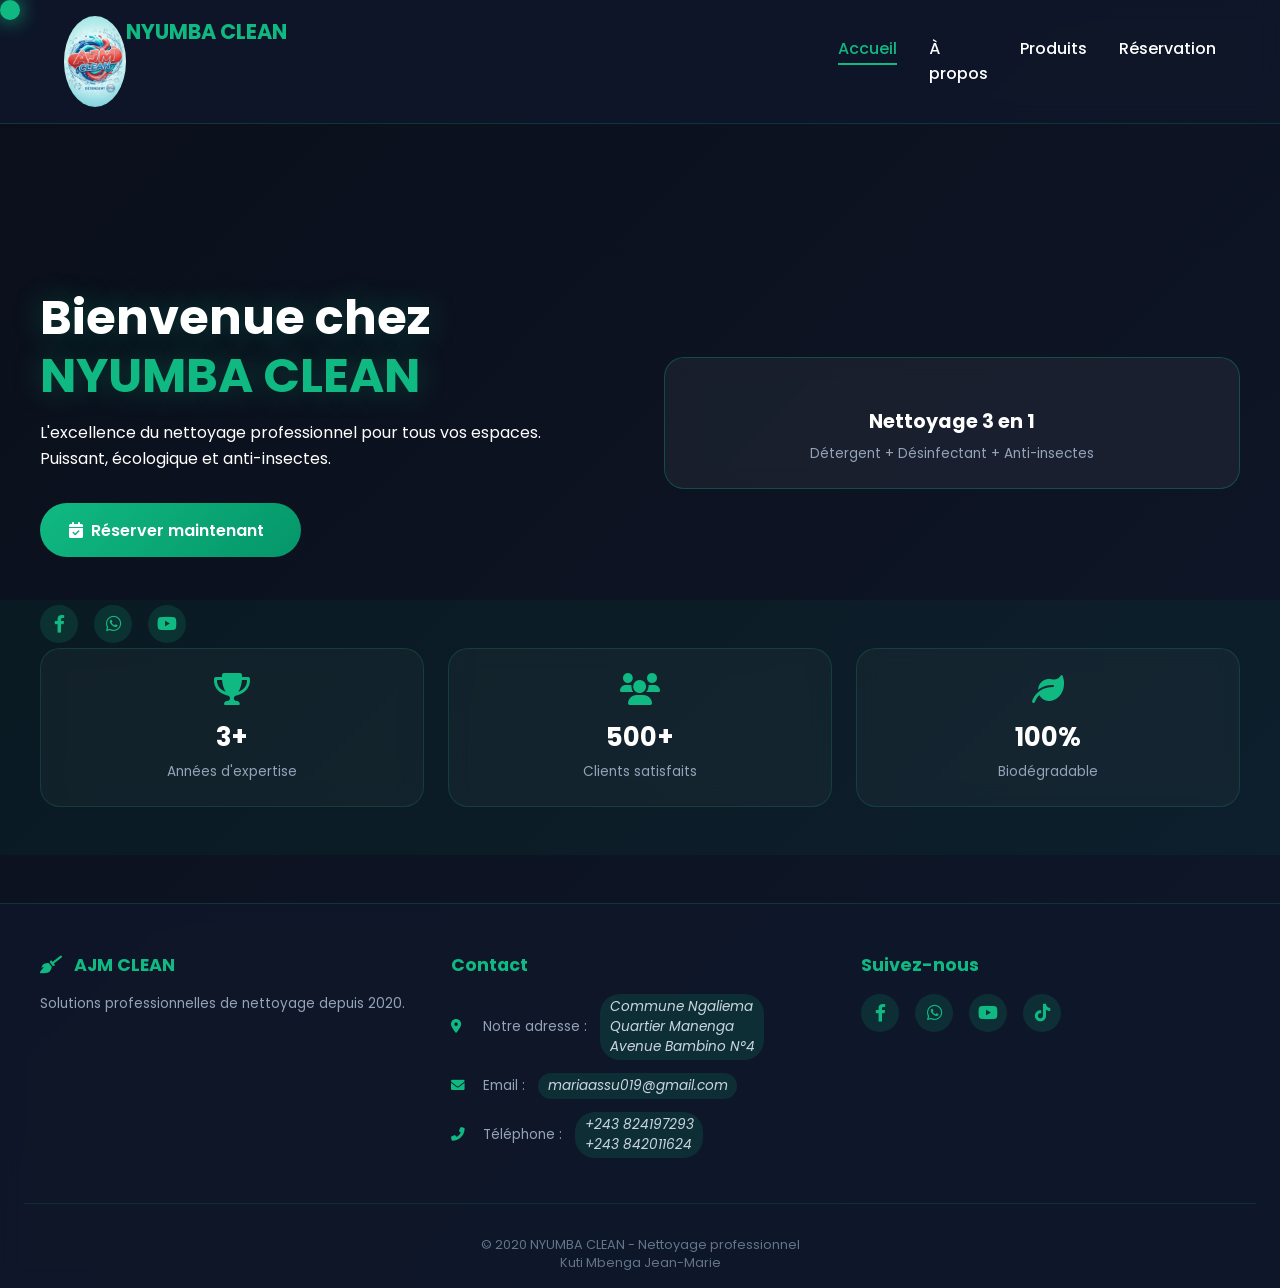
==== commit 5f8461e6: "Mod" ====
--- a/index.html
+++ b/index.html
@@ -4,7 +4,7 @@
 <head>
     <meta charset="UTF-8">
     <meta name="viewport" content="width=device-width, initial-scale=1.0">
-    <title>AJM CLEAN - Nettoyage professionnel</title>
+    <title>NYUMBA CLEAN - Nettoyage professionnel</title>
     <link rel="stylesheet" href="style.css">
     <link href="https://fonts.googleapis.com/css2?family=Poppins:wght@300;400;500;600;700;800&display=swap" rel="stylesheet">
     <link rel="stylesheet" href="https://cdnjs.cloudflare.com/ajax/libs/font-awesome/6.0.0-beta3/css/all.min.css">
@@ -17,7 +17,7 @@
             <div class="nav-container">
                 <div class="logo">
                     <img src="./image/logo.jpg" alt="logo">
-                    <span>AJM CLEAN</span>
+                    <span>NYUMBA CLEAN</span>
                     <!---<i class="fas fa-broom"></i>
                     <span>AJM CLEAN</span>--->
                 </div>
@@ -37,7 +37,7 @@
             <section class="hero">
                 <div class="hero-content">
                     <div class="hero-text">
-                        <h1 class="glow-text">Bienvenue chez <span class="highlight">AJM CLEAN</span></h1>
+                        <h1 class="glow-text">Bienvenue chez <span class="highlight">NYUMBA CLEAN</span></h1>
                         <p>L'excellence du nettoyage professionnel pour tous vos espaces. <br>Puissant, écologique et anti-insectes.</p>
                         <a href="reservation.html" class="btn-primary">
                             <i class="fas fa-calendar-check"></i> Réserver maintenant
@@ -108,7 +108,7 @@
             </div>
         </div>
         <div class="footer-bottom">
-            <p>&copy; 2020 AJM CLEAN - Nettoyage professionnel</p>
+            <p>&copy; 2020 NYUMBA CLEAN - Nettoyage professionnel</p>
             <p> Kuti Mbenga Jean-Marie</p>
         </div>
     </footer>
@@ -146,4 +146,4 @@
     }
     </script>
 </body>
-</html>+</html>
